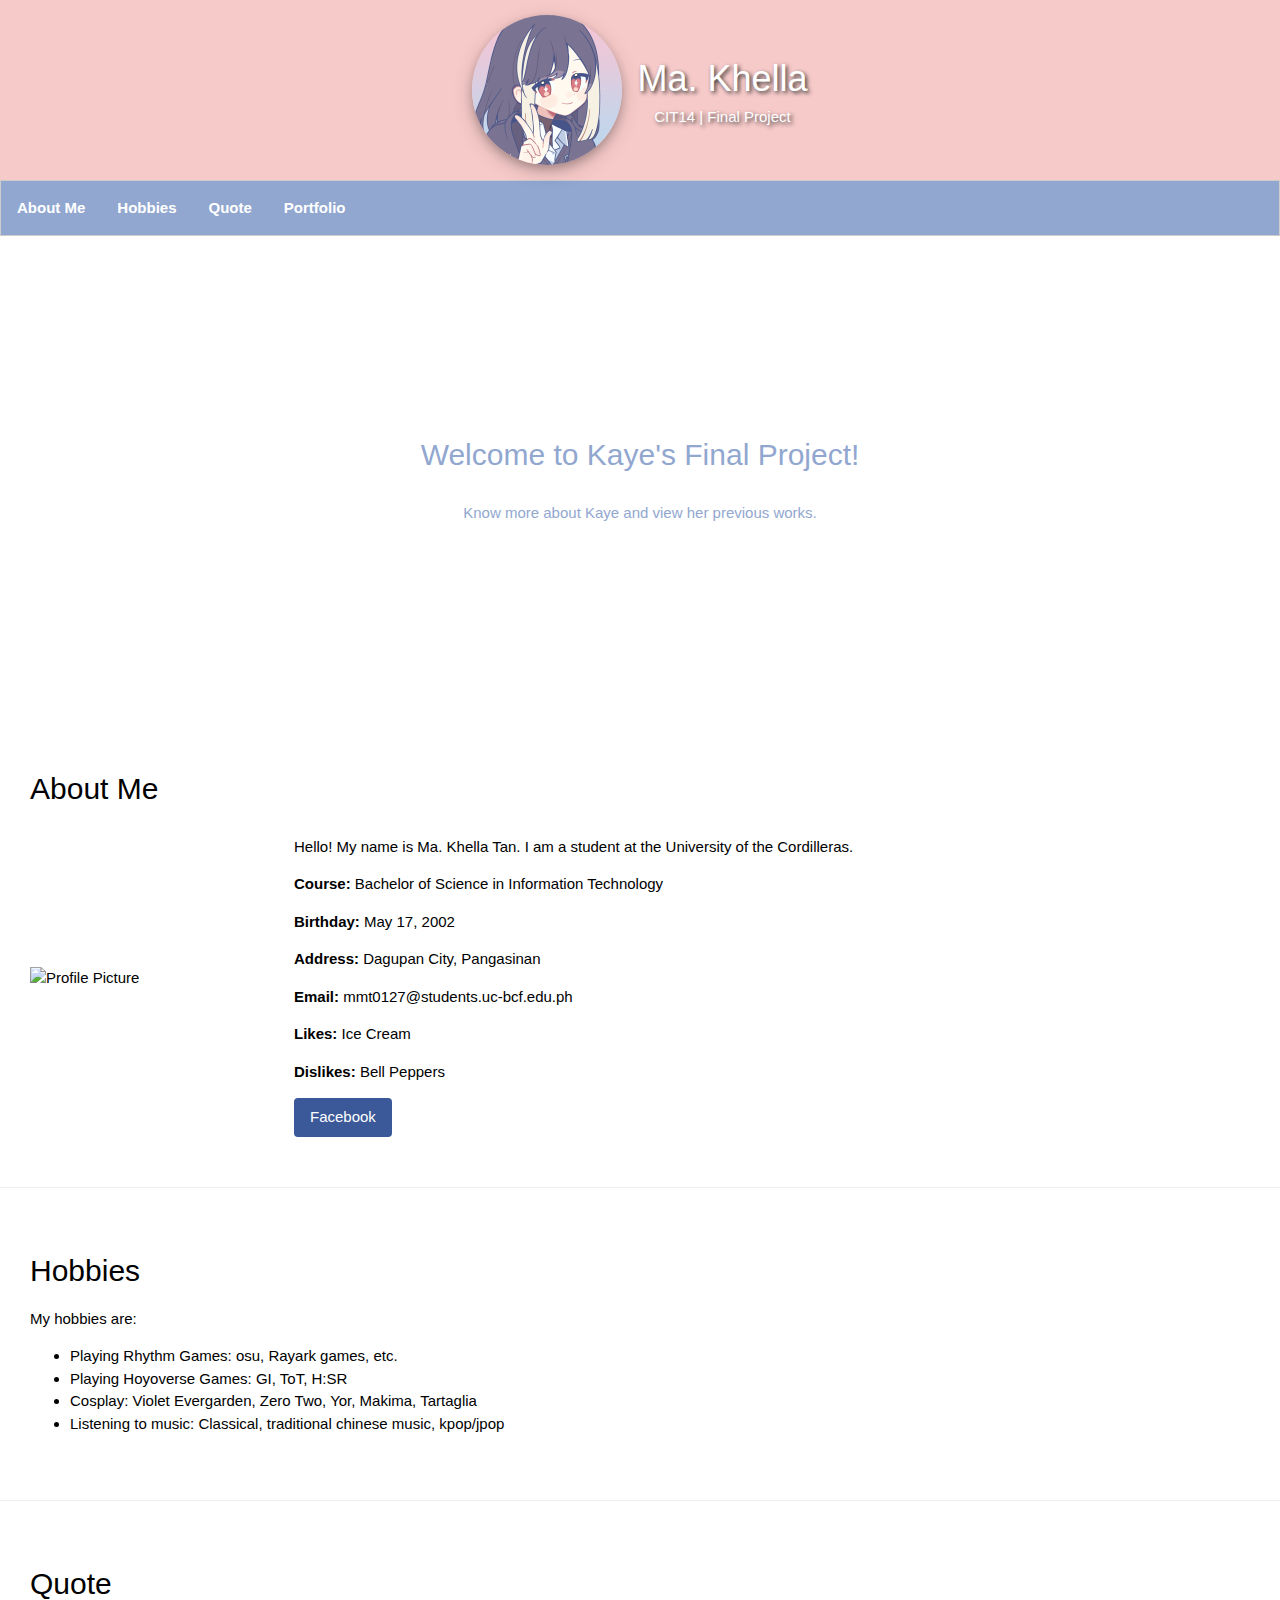
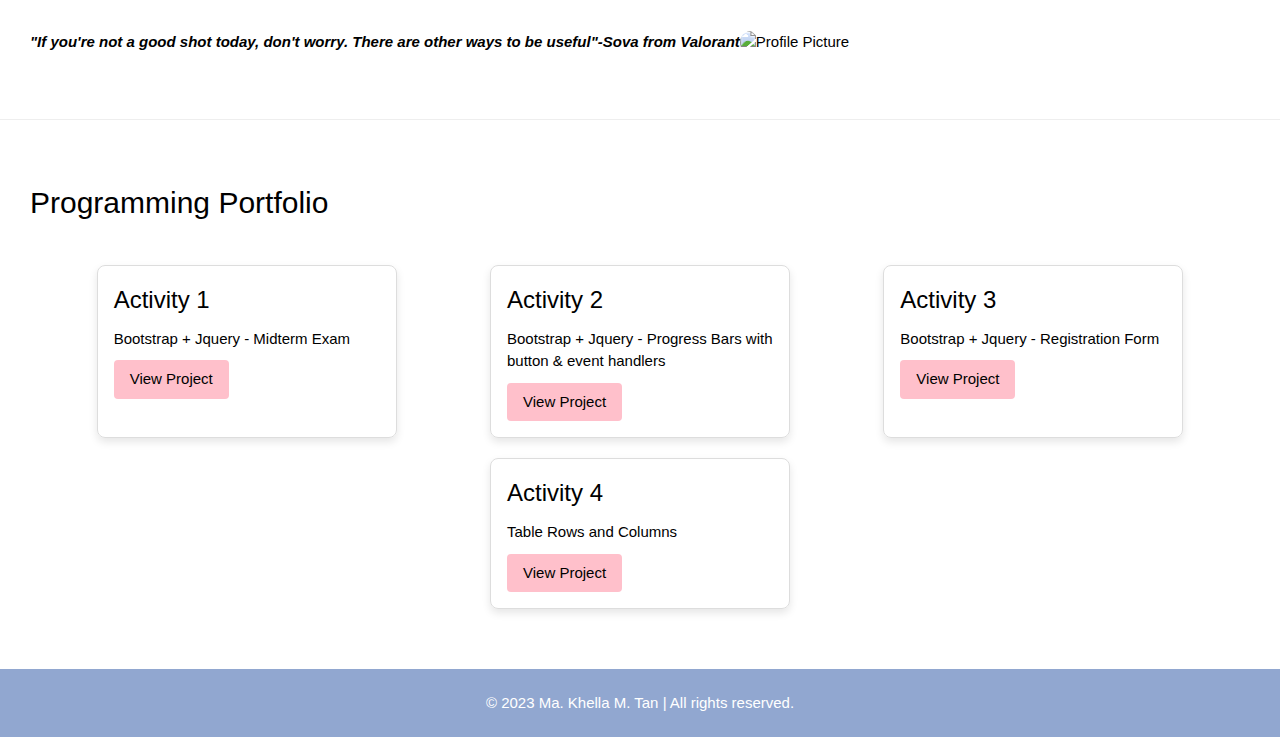
==== index.html @ 34a86857 "CIT14 Final Activity" ====
<!DOCTYPE html>
<html lang="en">
<head>
    <meta charset="UTF-8">
    <meta name="viewport" content="width=device-width, initial-scale=1.0">
    <link rel="stylesheet" href="https://www.w3schools.com/w3css/4/w3.css">
    <title>Final Project</title>
    <style>
 body {
            font-family: Arial, sans-serif;
            margin: 0;
            padding: 0;
            box-sizing: border-box;
        }

        header {
            background-color: #f6cac9;
            color: #fff;
            text-shadow: 2px 2px 4px #333;
            text-align: center;
            padding: 1em 0;
            display: flex;
            justify-content: center;
            align-items: center;
        }

        header img {
            border-radius: 50%; 
            margin-right: 1em; 
        }

        header h1, header p {
            margin: 0; 
        }

        nav {
            background-color: #91a7d0;
            color: white;
            padding: 0.5em 0;
            width: 100%;
        }

        nav a {
            color: #fff;
            text-decoration: none;
            padding: 0 1em;
        }

        section {
            padding: 2em;
        }

        .howm {
            padding: 0;
        }

        footer {
            background-color: #91a7d0;
            color: #fff;
            text-align: center;
            padding: 0.5em 0;
            bottom: 0;
            width: 100%;
        }
        .portfolio-cards {
            display: flex;
            justify-content: space-around;
            flex-wrap: wrap;
            padding: 20px;
        }

        .card {
            border: 1px solid #ddd;
            border-radius: 8px;
            overflow: hidden;
            margin: 10px;
            width: 300px;
            box-shadow: 0 4px 8px rgba(0, 0, 0, 0.1);
        }

        .card img {
            width: 100%;
            height: 150px;
            object-fit: cover;
        }

        .card-content {
            padding: 16px;
        }

        .card h3 {
            margin-top: 0;
        }

        .card p {
            margin: 10px 0;
        }

        .btn {
            display: inline-block;
            padding: 8px 16px;
            text-decoration: none;
            background-color: pink;
            color: #000000;
            border-radius: 4px;
        }
        .btn:hover {
            background-color: #91a7d0; 
        }
        .rounded-circle {
            width: 150px;
            height: 150px;
            border-radius: 50%;
            box-shadow: 0 4px 8px 0 rgba(0, 0, 0, 0.2), 0 6px 20px 0 rgba(0, 0, 0, 0.19);
        }
        .homee  {
            color: #91a7d0;
            text-shadow: 0 0 4px #fff;
            background-image: url('bgimg.png');
            background-size: cover;
            background-position: center;
            background-repeat: no-repeat;
            height: 490px;
            margin: 0;
            display: flex;
            flex-direction: column;
            justify-content: center;
            align-items: center;
        }
    </style>
</head>
<body>

    <header>
        <img src="pfp.png" class="rounded-circle" alt="Profile Picture">
        <div>
            <h1>Ma. Khella</h1>
            <p>CIT14 | Final Project</p>
        </div>
    </header>

    <nav class="w3-bar w3-border">
        <b><a href="#home" class="w3-bar-item w3-button w3-hover-pink">About Me</a>
        <a href="#hobbies" class="w3-bar-item w3-button w3-hover-pink">Hobbies</a>
        <a href="#quote" class="w3-bar-item w3-button w3-hover-pink">Quote</a>
        <a href="#portfolio" class="w3-bar-item w3-button w3-hover-pink">Portfolio</a></b>
    </nav>

    <section class ="howm"id="home">
        <div class="homee">
        <h2>Welcome to Kaye's Final Project!</h2>
        <p>Know more about Kaye and view her previous works.</p>
        </div>
    </section>

    <section id="home">
        <h2>About Me</h2>
        <div style="display: flex; align-items: center;">
            <img src="piko1.jpg" alt="Profile Picture" style="width: 20%; height: 20%; margin-right: 20px;">
    
        <div>
            <p>Hello! My name is Ma. Khella Tan. I am a student at the University of the Cordilleras.</p>
            <p><b>Course:</b> Bachelor of Science in Information Technology</p>
            <p><b>Birthday:</b> May 17, 2002</p>
            <p><b>Address: </b> Dagupan City, Pangasinan</p>
            <p><b>Email: </b> mmt0127@students.uc-bcf.edu.ph</p>
            <p><b>Likes: </b> Ice Cream</p>
            <p><b>Dislikes: </b> Bell Peppers</p>
            <div>
                <a href="https://www.facebook.com/RyujiToraa" target="_blank" style="display: inline-block; padding: 8px 16px; text-decoration: none; background-color: #3b5998; color: #fff; border-radius: 4px; margin-right: 10px;" title="Facebook">Facebook</a>
            </div>
        </div>
    </div>

    </section>
    <hr>
    <section id="hobbies">
        <h2>Hobbies</h2>
        <p>My hobbies are:</p>
        <ul>
            <li>Playing Rhythm Games: osu, Rayark games, etc.</li>
            <li>Playing Hoyoverse Games: GI, ToT, H:SR</li>
            <li>Cosplay: Violet Evergarden, Zero Two, Yor, Makima, Tartaglia</li>
            <li>Listening to music: Classical, traditional chinese music, kpop/jpop</li>
        </ul>
    </section>
    <hr>
    <section id="quote">
        <h2>Quote</h2>
        <div style="display: flex; align-items: center;">
        <p><i><b>"If you're not a good shot today, don't worry. There are other ways to be useful"-Sova from Valorant</b></i></p>
        <img src="sova.jpg" alt="Profile Picture" style="border-radius:20px; width: 20%; height: 20%; margin-right: 20px;">
    </div>
    </section>
    <hr>
    <section id="portfolio">
        <h2>Programming Portfolio</h2>

        <div class="portfolio-cards">
            <div class="card">
                <div class="card-content">
                    <h3>Activity 1</h3>
                    <p>Bootstrap + Jquery - Midterm Exam</p>
                    <a href="project1.html" class="btn">View Project</a>
                </div>
            </div>
    
            <div class="card">
                <div class="card-content">
                    <h3>Activity 2</h3>
                    <p>Bootstrap + Jquery - Progress Bars with button & event handlers</p>
                    <a href="project2.html" class="btn">View Project</a>
                </div>
            </div>
            <div class="card">
                <div class="card-content">
                    <h3>Activity 3</h3>
                    <p>Bootstrap + Jquery - Registration Form</p>
                    <a href="project3.html" class="btn">View Project</a>
                </div>
            </div>
    
            <div class="card">
                <div class="card-content">
                    <h3>Activity 4</h3>
                    <p>Table Rows and Columns</p>
                    <a href="project4.html" class="btn">View Project</a>
                </div>
            </div>
        </div>
    </section>

    <footer>
        <p>&copy; 2023 Ma. Khella M. Tan | All rights reserved.</p>
    </footer>

</body>
</html>
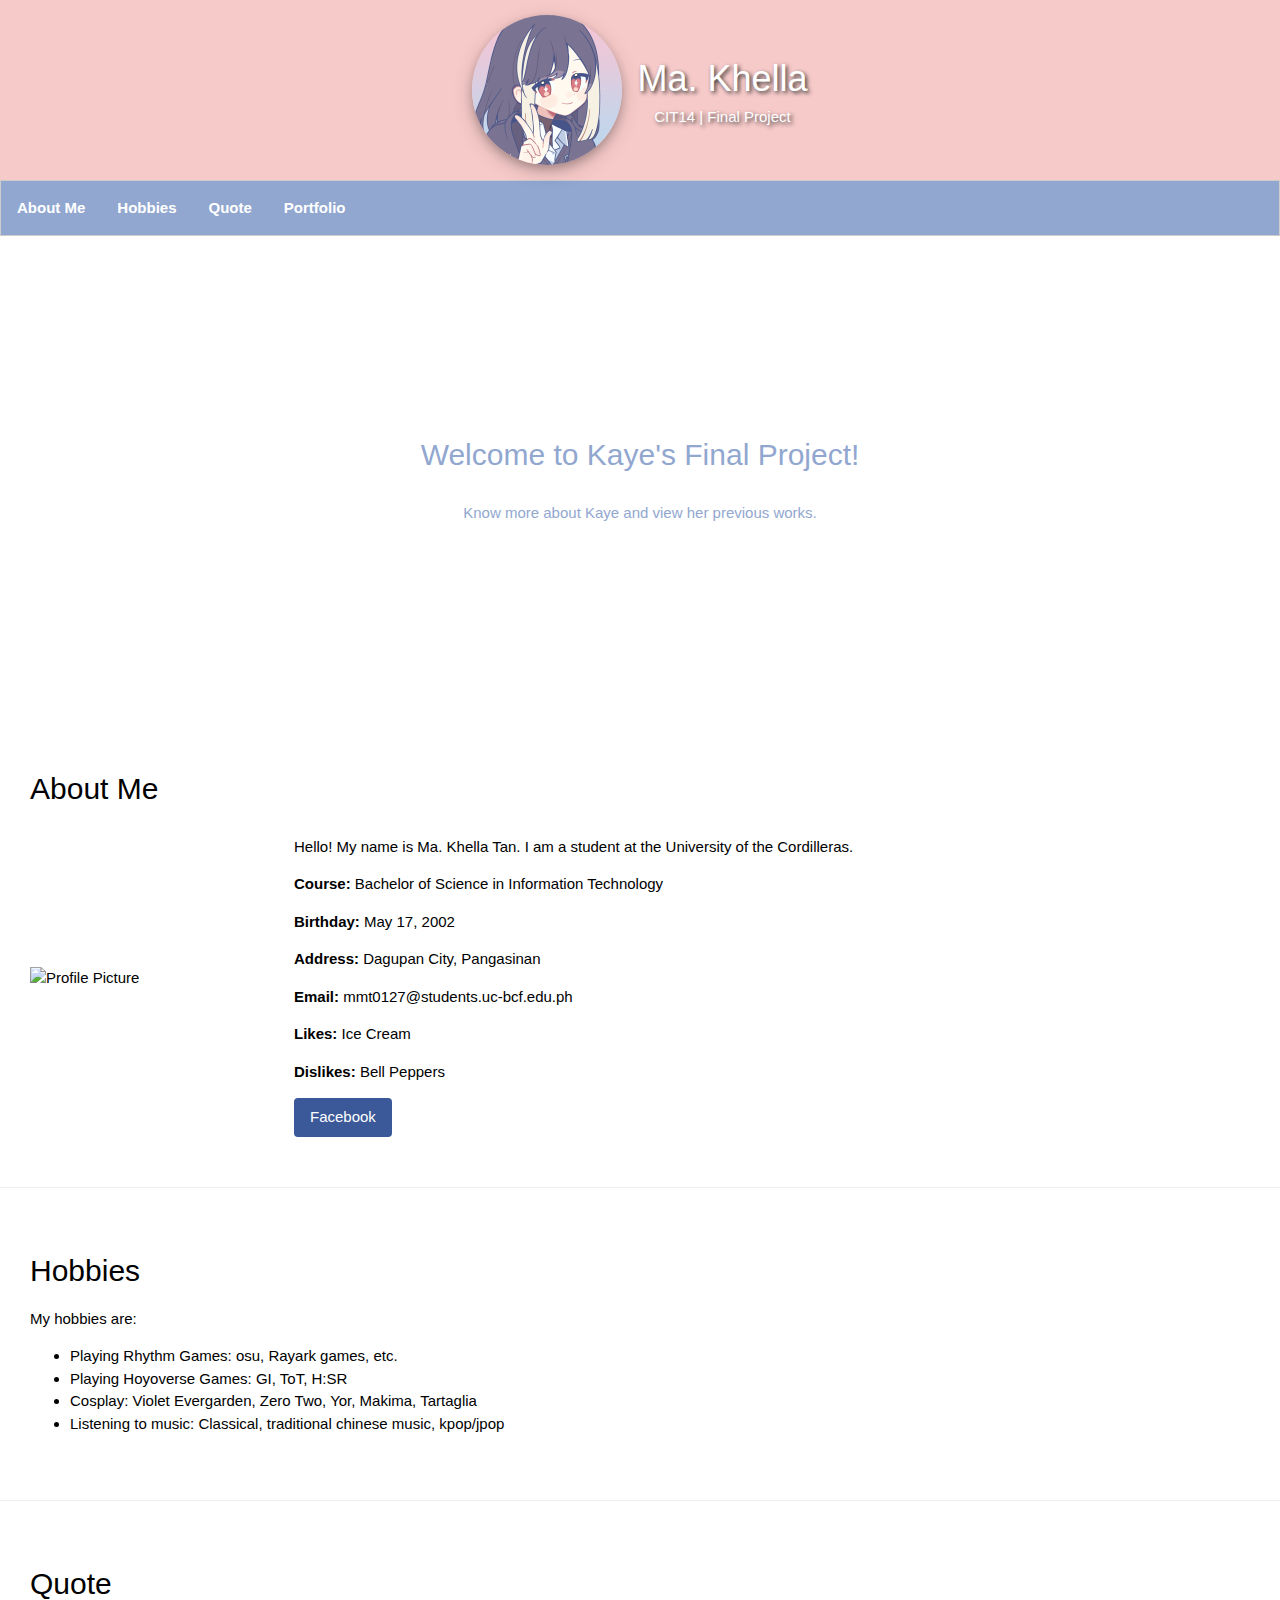
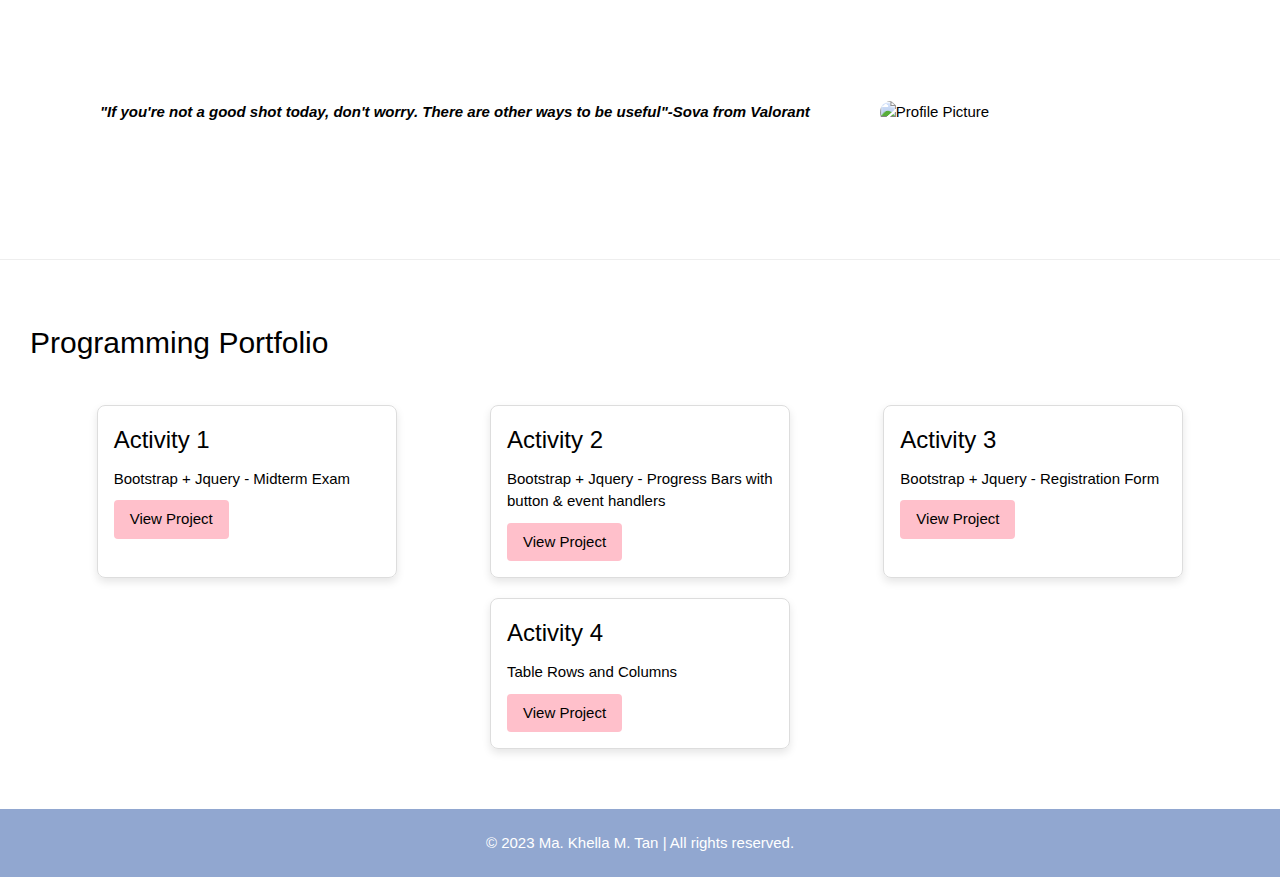
==== commit f7cb9dfc: "Update" ====
--- a/index.html
+++ b/index.html
@@ -188,7 +188,7 @@
     <section id="quote">
         <h2>Quote</h2>
         <div style="display: flex; align-items: center;">
-        <p><i><b>"If you're not a good shot today, don't worry. There are other ways to be useful"-Sova from Valorant</b></i></p>
+        <p style="padding:70px;"><i><b>"If you're not a good shot today, don't worry. There are other ways to be useful"-Sova from Valorant</b></i></p>
         <img src="sova.jpg" alt="Profile Picture" style="border-radius:20px; width: 20%; height: 20%; margin-right: 20px;">
     </div>
     </section>
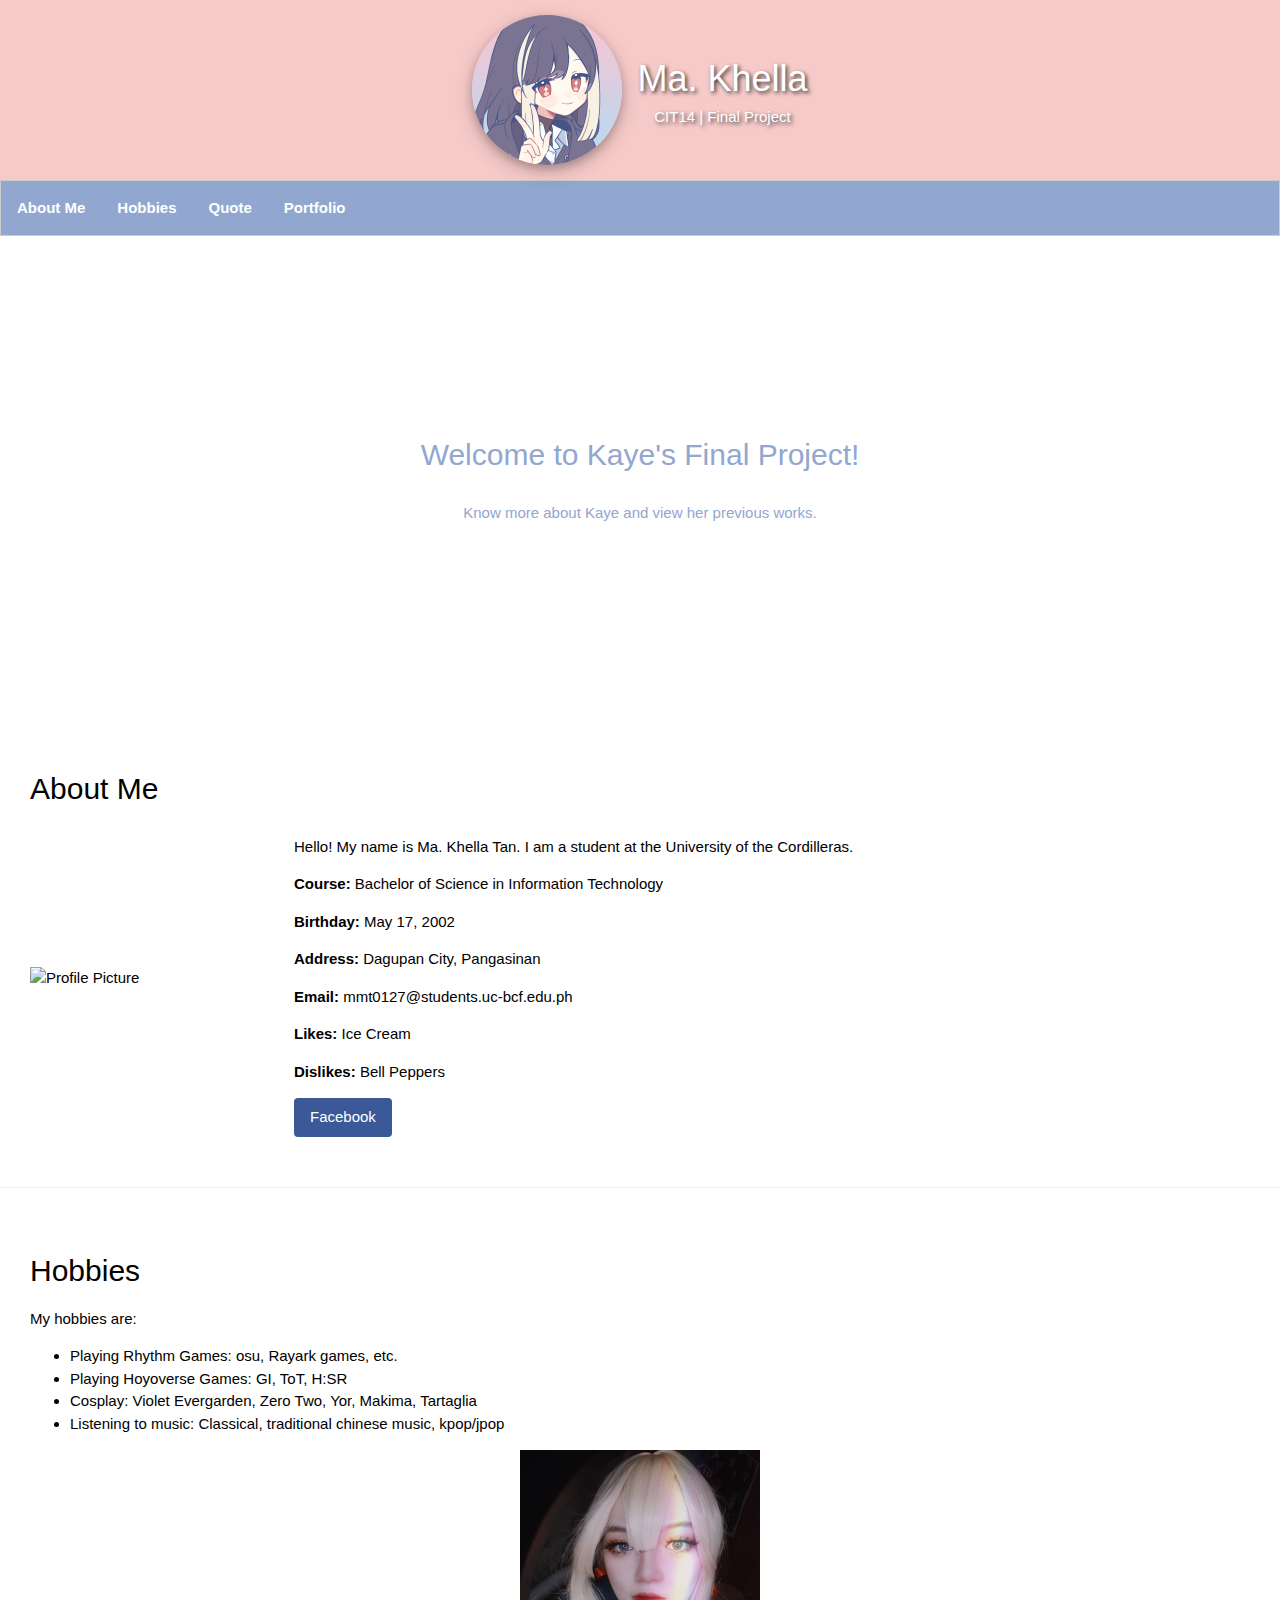
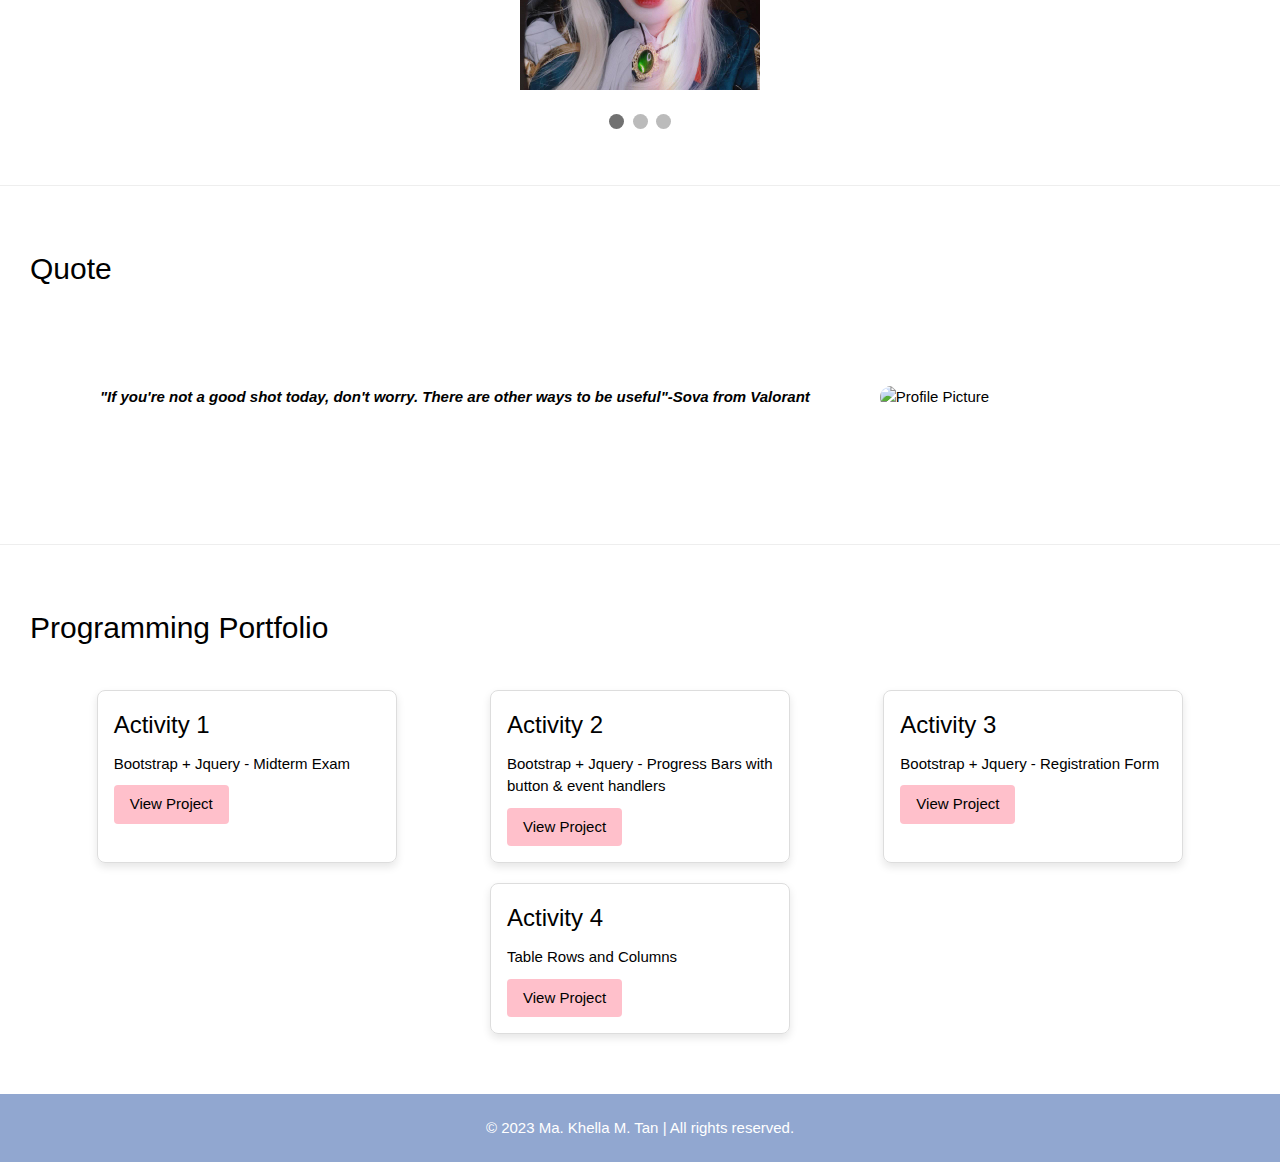
==== commit 124918c3: "New" ====
--- a/index.html
+++ b/index.html
@@ -126,6 +126,31 @@
             flex-direction: column;
             justify-content: center;
             align-items: center;
+        }
+        .slideshow-container {
+            max-width: 800px;
+            position: relative;
+            margin: auto;
+        }
+
+        /* Style for the slideshow images */
+        .mySlides {
+            display: none;
+            width: 100%;
+        }
+
+        .dot {
+            height: 15px;
+            width: 15px;
+            margin: 0 2px;
+            background-color: #bbb;
+            border-radius: 50%;
+            display: inline-block;
+            transition: background-color 0.6s ease;
+        }
+
+        .active {
+            background-color: #717171;
         }
     </style>
 </head>
@@ -183,6 +208,24 @@
             <li>Cosplay: Violet Evergarden, Zero Two, Yor, Makima, Tartaglia</li>
             <li>Listening to music: Classical, traditional chinese music, kpop/jpop</li>
         </ul>
+        <div class="slideshow-container"><center>
+            <div class="mySlides">
+                <img src="cosp2.jpg" alt="Image 1" style="width:30%; height: 30%;">
+            </div>
+            <div class="mySlides">
+                <img src="cosp1.jpg" alt="Image 2" style="width:30%; height: 30%;">
+            </div>
+            <div class="mySlides">
+                <img src="cosp3.png" alt="Image 3" style="width:30%; height: 30%;">
+            </div>
+        </center>
+        <br>
+            <div style="text-align:center">
+                <span class="dot"></span>
+                <span class="dot"></span>
+                <span class="dot"></span>
+            </div>
+        </div>
     </section>
     <hr>
     <section id="quote">
@@ -233,6 +276,28 @@
     <footer>
         <p>&copy; 2023 Ma. Khella M. Tan | All rights reserved.</p>
     </footer>
-
+    <script>
+        var slideIndex = 0;
+        showSlides();
+
+        function showSlides() {
+            var i;
+            var slides = document.getElementsByClassName("mySlides");
+            var dots = document.getElementsByClassName("dot");
+            for (i = 0; i < slides.length; i++) {
+                slides[i].style.display = "none";
+            }
+            slideIndex++;
+            if (slideIndex > slides.length) {
+                slideIndex = 1;
+            }
+            for (i = 0; i < dots.length; i++) {
+                dots[i].className = dots[i].className.replace(" active", "");
+            }
+            slides[slideIndex - 1].style.display = "block";
+            dots[slideIndex - 1].className += " active";
+            setTimeout(showSlides, 2000); // Change slide every 2 seconds
+        }
+    </script>
 </body>
 </html>
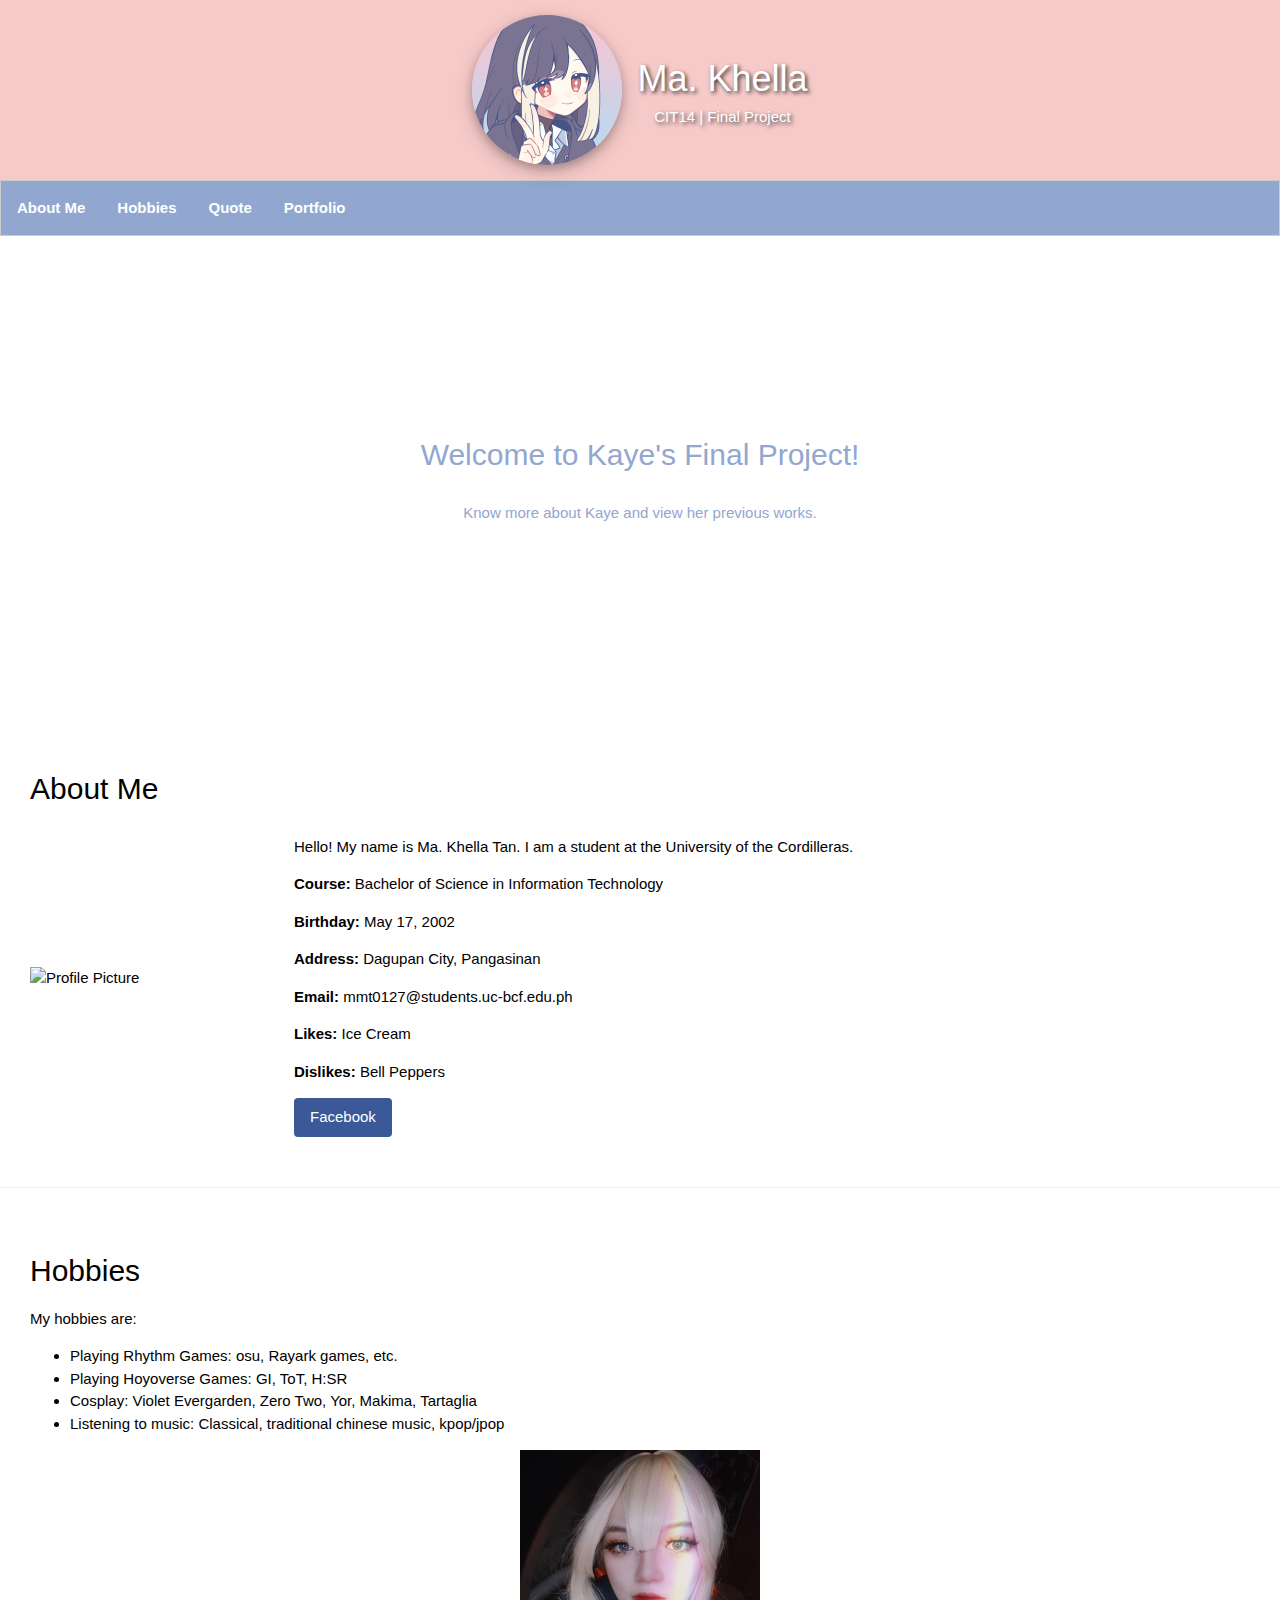
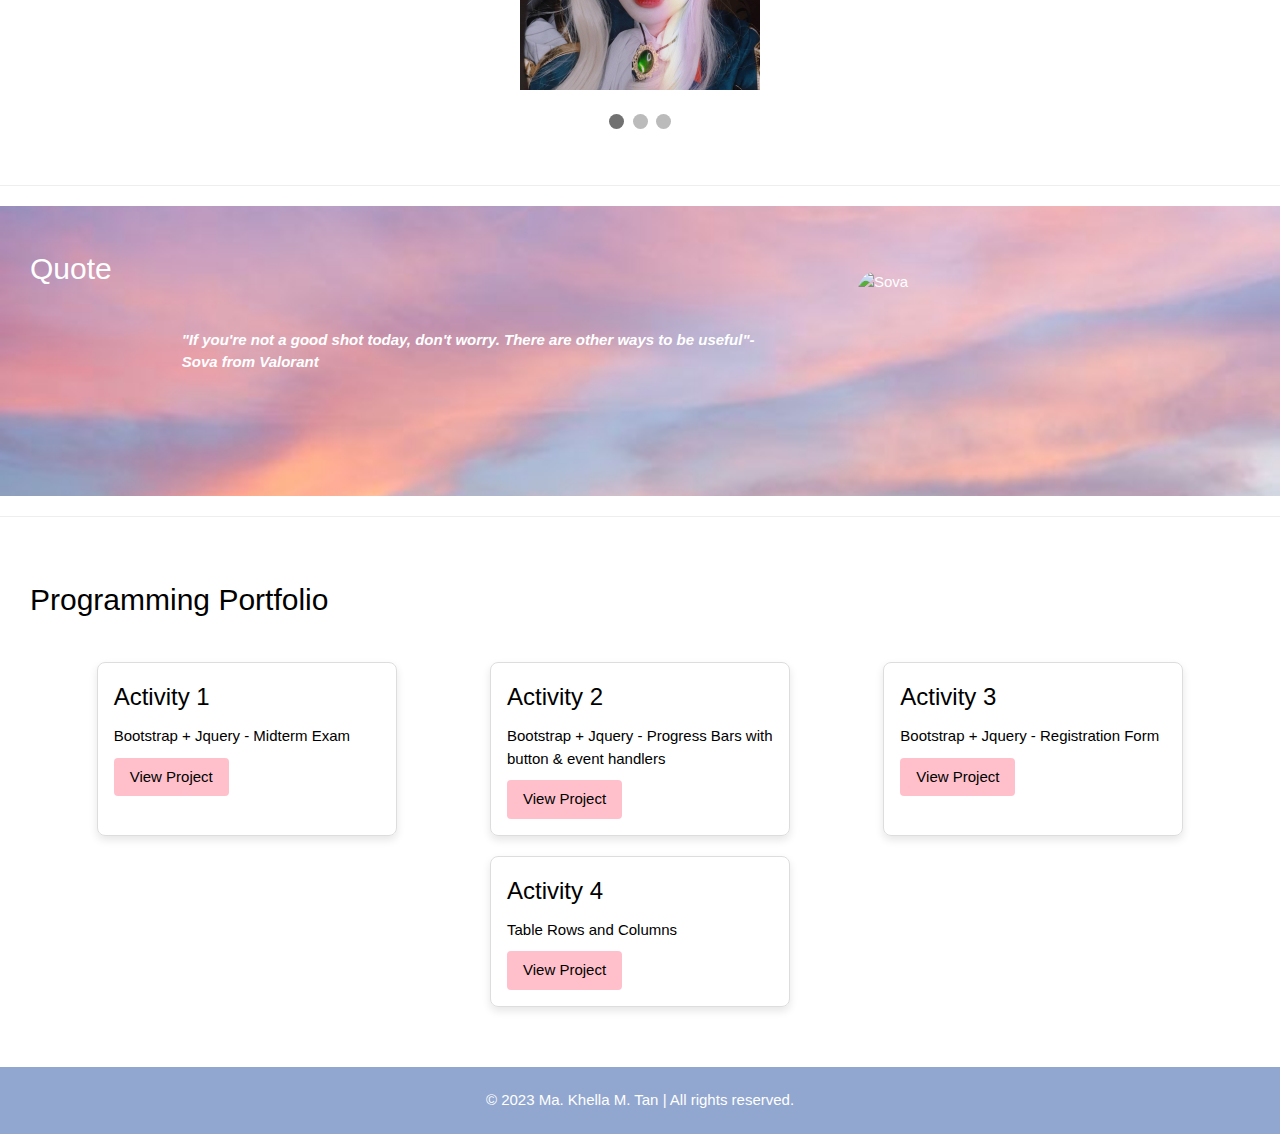
==== commit a53f3337: "Update" ====
--- a/index.html
+++ b/index.html
@@ -127,13 +127,22 @@
             justify-content: center;
             align-items: center;
         }
+        .sova   {
+            color: #ffffff;
+            background-image: url('bgsova.jpg');
+            background-size: cover;
+            background-position: center;
+            background-repeat: no-repeat;
+            height: 290px;
+            margin: 0;
+            display: flex;
+        }
+
         .slideshow-container {
             max-width: 800px;
             position: relative;
             margin: auto;
         }
-
-        /* Style for the slideshow images */
         .mySlides {
             display: none;
             width: 100%;
@@ -228,11 +237,11 @@
         </div>
     </section>
     <hr>
-    <section id="quote">
+    <section class ="sova" id="quote">
         <h2>Quote</h2>
         <div style="display: flex; align-items: center;">
         <p style="padding:70px;"><i><b>"If you're not a good shot today, don't worry. There are other ways to be useful"-Sova from Valorant</b></i></p>
-        <img src="sova.jpg" alt="Profile Picture" style="border-radius:20px; width: 20%; height: 20%; margin-right: 20px;">
+        <img src="sova.jpg" alt="Sova" style="border-radius:20px; width: 20%; height: 70%;">
     </div>
     </section>
     <hr>
@@ -296,7 +305,7 @@
             }
             slides[slideIndex - 1].style.display = "block";
             dots[slideIndex - 1].className += " active";
-            setTimeout(showSlides, 2000); // Change slide every 2 seconds
+            setTimeout(showSlides, 2000);
         }
     </script>
 </body>
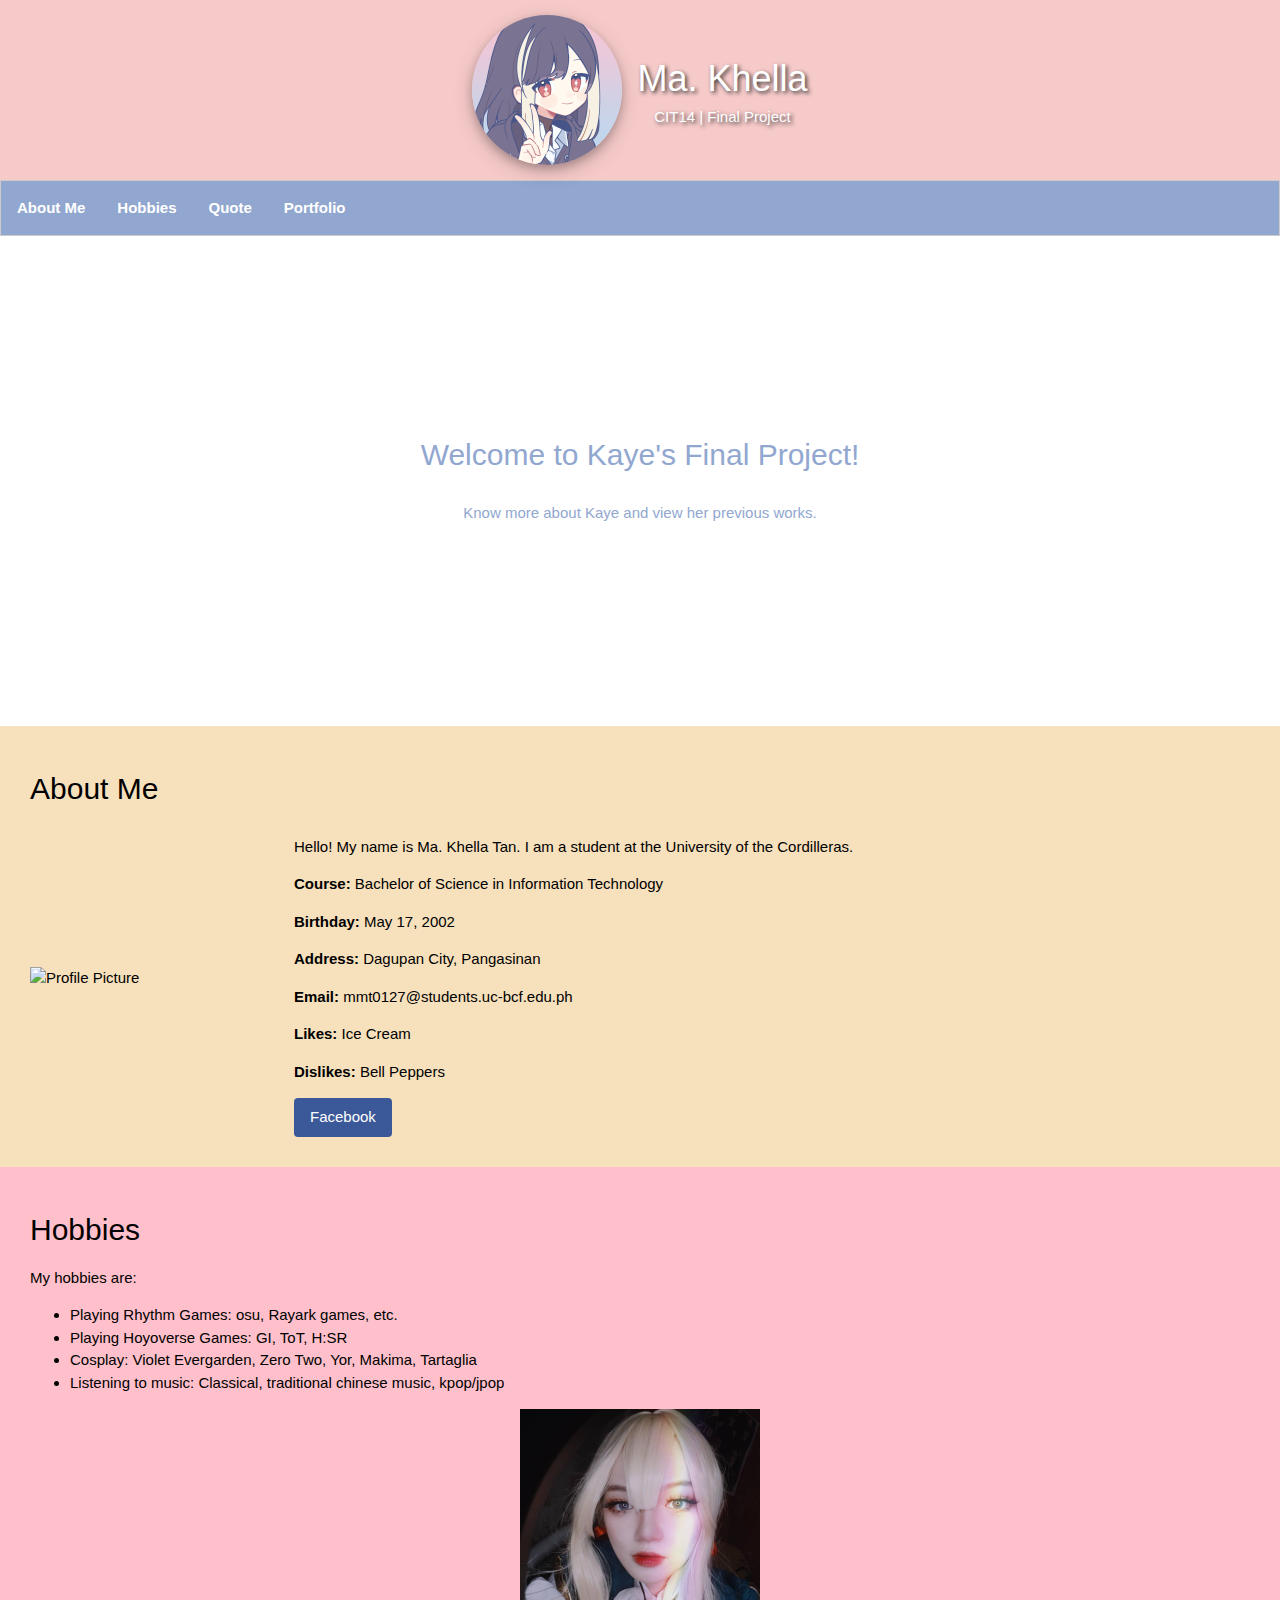
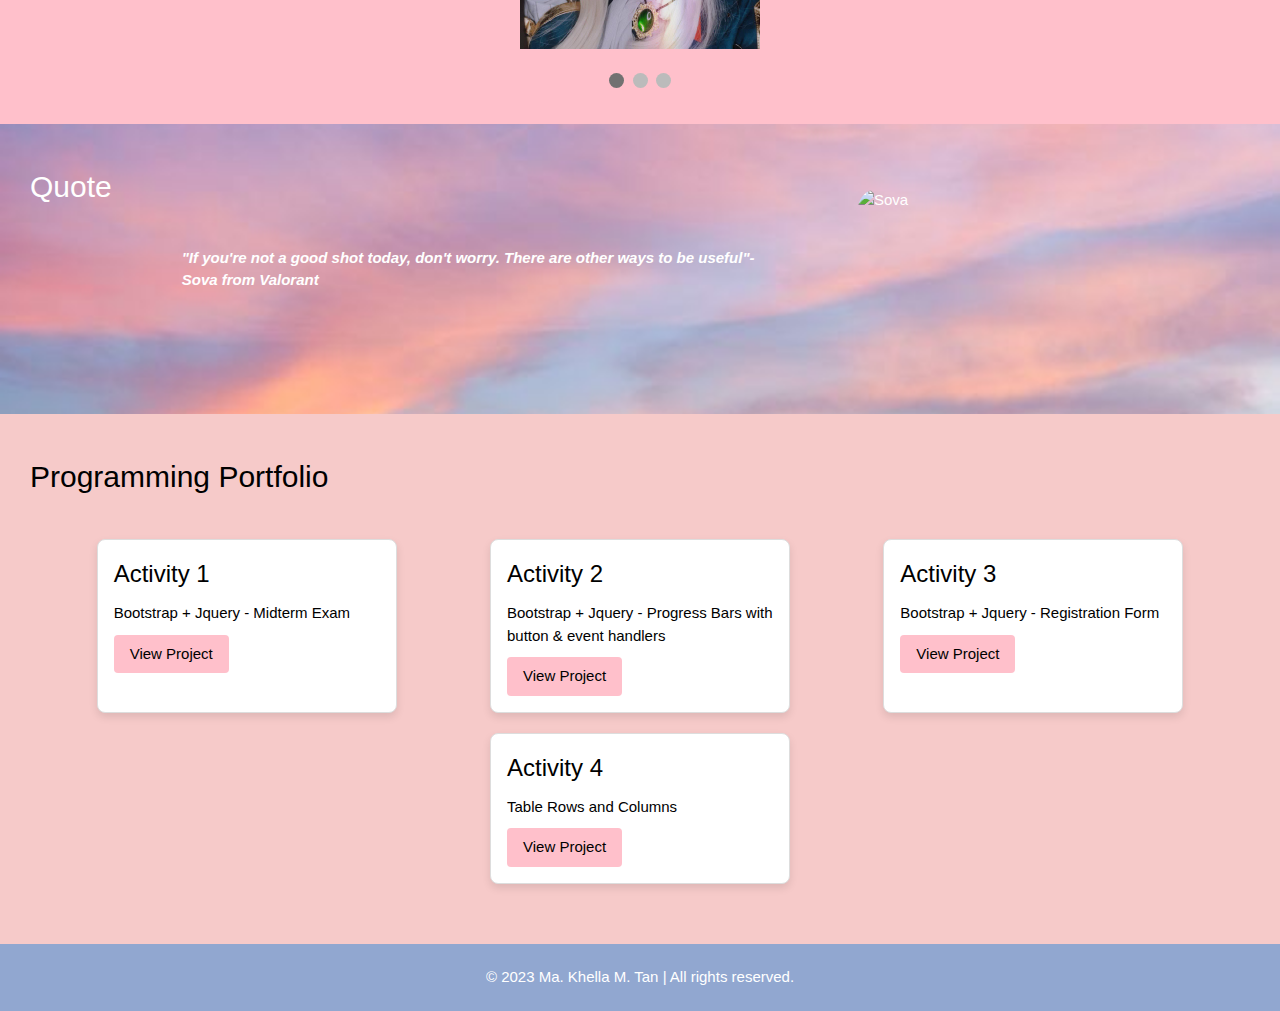
==== commit b5d9c050: "Update" ====
--- a/index.html
+++ b/index.html
@@ -70,18 +70,13 @@
         }
 
         .card {
+            background-color: white;
             border: 1px solid #ddd;
             border-radius: 8px;
             overflow: hidden;
             margin: 10px;
             width: 300px;
             box-shadow: 0 4px 8px rgba(0, 0, 0, 0.1);
-        }
-
-        .card img {
-            width: 100%;
-            height: 150px;
-            object-fit: cover;
         }
 
         .card-content {
@@ -161,6 +156,15 @@
         .active {
             background-color: #717171;
         }
+        .hobbies    {
+            background-color: pink;
+        }
+        .port {
+            background-color: #f6cac9;
+        }
+        .abou    {
+            background-color: #f7e1bd;
+        }
     </style>
 </head>
 <body>
@@ -187,9 +191,9 @@
         </div>
     </section>
 
-    <section id="home">
+    <section class="abou">
         <h2>About Me</h2>
-        <div style="display: flex; align-items: center;">
+        <div style="display: flex; align-items: center;" id="home">
             <img src="piko1.jpg" alt="Profile Picture" style="width: 20%; height: 20%; margin-right: 20px;">
     
         <div>
@@ -205,10 +209,9 @@
             </div>
         </div>
     </div>
-
     </section>
-    <hr>
-    <section id="hobbies">
+
+    <section class="hobbies" id="hobbies">
         <h2>Hobbies</h2>
         <p>My hobbies are:</p>
         <ul>
@@ -236,16 +239,14 @@
             </div>
         </div>
     </section>
-    <hr>
     <section class ="sova" id="quote">
         <h2>Quote</h2>
         <div style="display: flex; align-items: center;">
         <p style="padding:70px;"><i><b>"If you're not a good shot today, don't worry. There are other ways to be useful"-Sova from Valorant</b></i></p>
         <img src="sova.jpg" alt="Sova" style="border-radius:20px; width: 20%; height: 70%;">
     </div>
-    </section>
-    <hr>
-    <section id="portfolio">
+</section>
+    <section class="port" id="portfolio">
         <h2>Programming Portfolio</h2>
 
         <div class="portfolio-cards">
